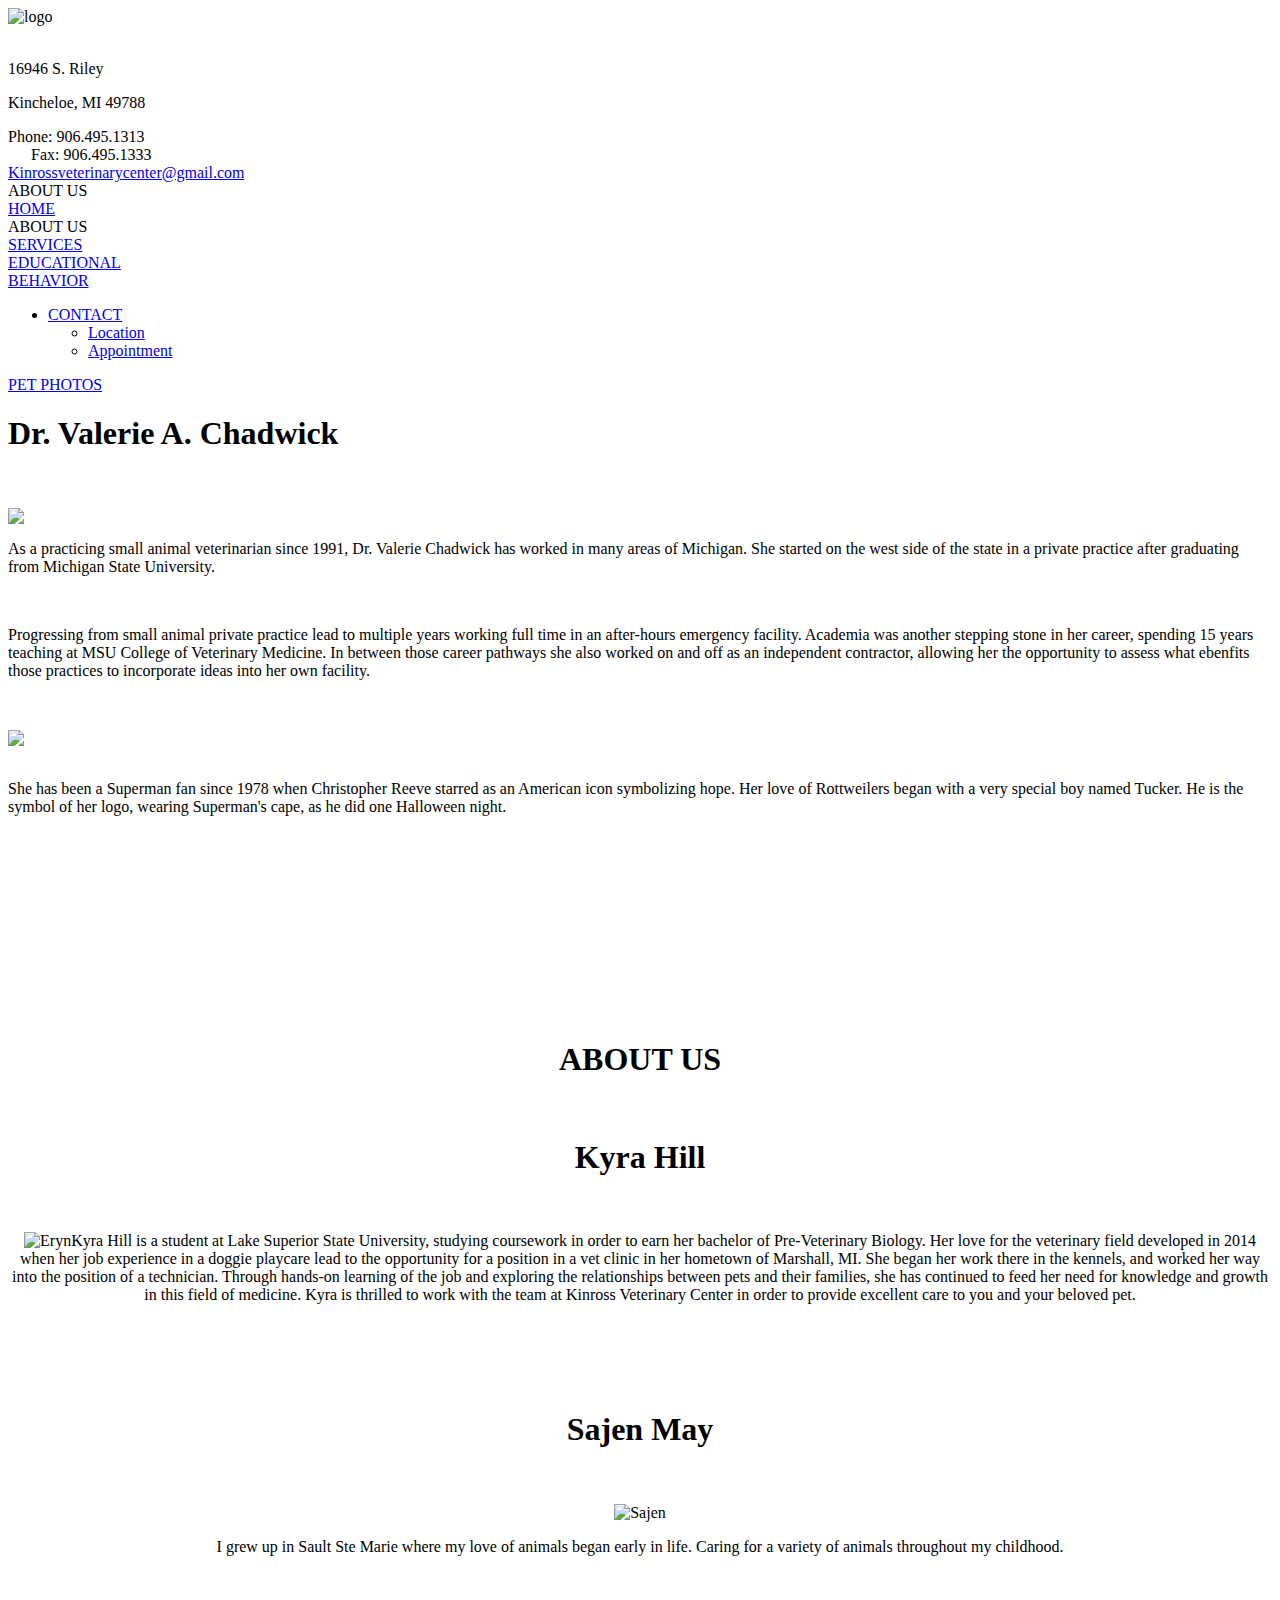
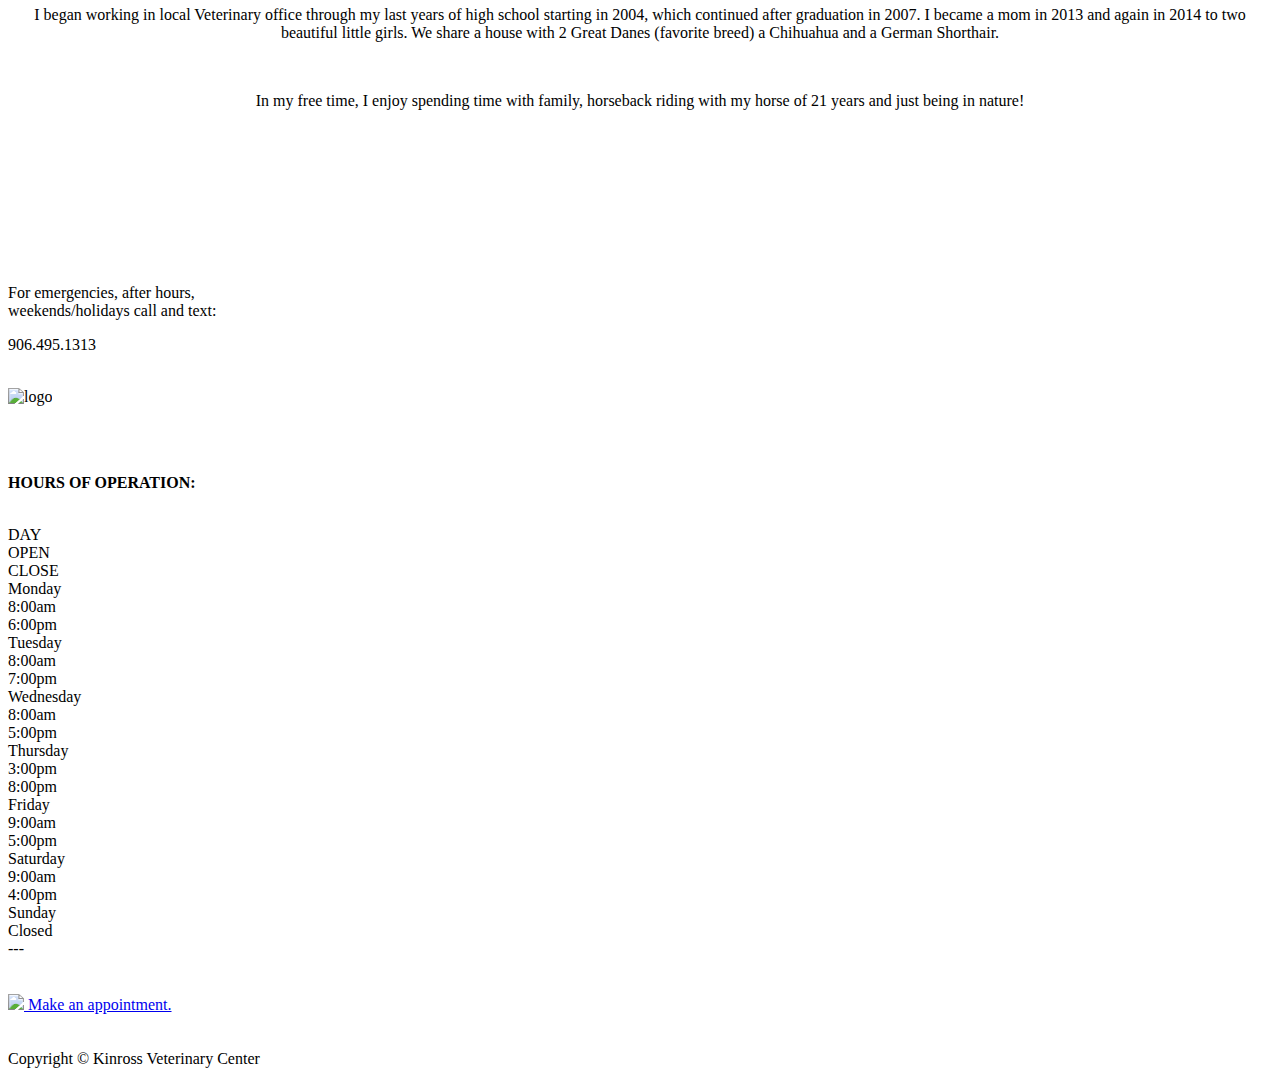
==== aboutus.html @ 534ea6b4 "Add files via upload" ====
<!DOCTYPE html PUBLIC "-//W3C//DTD XHTML 1.0 Transitional//EN" "http://www.w3.org/TR/xhtml1/DTD/xhtml1-transitional.dtd">
<html xmlns="http://www.w3.org/1999/xhtml">
<head>
<meta name="keywords" content="veterinary, clinic, pets, dog, cat, Kinross Veterinary Center, Kincheloe, Michigan, Valerie Chadwick">
<meta http-equiv="Content-Type" content="text/html; charset=utf-8" />
<title>Kinross Veterinary Center</title>

<meta name="viewport" content="width=device-width, initial-scale=1.0">



<link href="assets/css/kinrossstyle5.css" rel="stylesheet" type="text/css">
<script src="SpryAssets/SpryMenuBar.js" type="text/javascript"></script>
<link href="SpryAssets/SpryMenuBarHorizontal6.css" rel="stylesheet" type="text/css" />
</head>


<body>

<div class="headcont">
	<div class="maincol"><div class="banner"><img src="assets/gfx/logo.jpg" alt="logo" class="banner" /></div><br>
	</div>
	<div class="rightcol">
    	<div class="rightcolcontact">
      <p class="address">16946 S. Riley</p>
	  <p class="address">Kincheloe, MI 49788</p>
	  Phone:  906.495.1313<br />
<img src="assets/gfx/spacer.png" style="width:23px; height:5px" />Fax: 906.495.1333<br />
<a href="mailto:Kinrossveterinarycenter@gmail.com" class="email">Kinrossveterinarycenter@gmail.com</a><br />
		</div>
	</div>
</div>


<!--------------MENU------------------------>

<div class="menubar">
  <div class='menucont'>
     <div class="menuitemactivehidden">ABOUT US</div>
      <div class='menuitem'><a href='index.html' class="menu">HOME</a></div>
      <div class="menuitemactive">ABOUT US</div>
      <div class='menuitem'><a href='services.html' class="menu">SERVICES</a></div>
      <div class='menuitem'><a href='educational.html' class="menu"><span style="letter-spacing: 0px">EDUCATIONAL</span></a></div>
      <div class='menuitem'><a href='behavior.html' class="menu">BEHAVIOR</a></div>
        <div class="menuitemspry">
      <ul id="MenuBar1" class="MenuBarHorizontal">
        <li><a class="MenuBarItemSubmenu" href="contact.html">CONTACT</a>
          <ul>
            <li><a href="contact.html">Location</a></li>
            <li><a href="appointment.html">Appointment</a></li>
          </ul>
        </li>
      </ul>
  </div>
  <div class='menuitem'><a href='petphotos.html' class="menu">PET PHOTOS</a></div>
      <!--<div class='menuitem'><a href='donate.html' class="menu">DONATE</a></div>-->
      </div>
</div>
<div class="clear"></div>
<!-------------------BODY-------------------------->

<div class="bodycont">
	<div class="maincol">
    	<div class="maincontent">
    
    	
        <div class="bio">
			<h1>Dr. Valerie A. Chadwick</h1>
      <p>&nbsp;</p>
          <img src="assets/gfx/biopics/ValerieChadwickBio.jpg" class="bioimage" />
          
        	<p class="main">As a practicing small animal veterinarian since 1991, Dr. Valerie Chadwick has worked in many areas of Michigan.  She started on the west side of the state in a private practice after graduating from Michigan State University.</p>
        	<p class="main">&nbsp;</p>
<p class="main">Progressing from small animal private practice lead to multiple years working full time in an after-hours emergency facility.  Academia was another stepping stone in her career, spending 15 years teaching at MSU College of Veterinary Medicine.  In between those career pathways she also worked on and off as an independent contractor, allowing her the opportunity to assess what ebenfits those practices to incorporate ideas into her own facility.</p>
<p class="main">&nbsp;</p>
<img src="assets/gfx/pagephotos/img1_rotties.jpg" class="pageimage" />
<p class="main"><BR>She has been a Superman fan since 1978 when Christopher Reeve starred as an American icon symbolizing hope.  Her love of Rottweilers began with a very special boy named Tucker.  He is the symbol of her logo, wearing Superman's cape, as he did one Halloween night.  </p>
<p class="main">&nbsp;</p>
<p class="main">&nbsp;</p>
<p class="main">&nbsp;</p>
<p class="main">&nbsp;</p>
<p class="main">&nbsp;</p>
       		</div><BR>
			   <center><h1><B>ABOUT US</B></h1>
            	  <BR>
                  <!------Eryn bio----->
       	  <div class="bio">
			<h1>Kyra Hill</h1>
			<p>&nbsp;</p>

        	<p class="main"><img src="assets/gfx/biopics/KyraHillBio.jpg" alt="Eryn" class="bioimage" />Kyra Hill is a student at Lake Superior State University, studying coursework in order to earn her bachelor of Pre-Veterinary Biology. Her love for the veterinary field developed in 2014 when her job experience in a doggie playcare lead to the opportunity for a position in a vet clinic in her hometown of Marshall, MI. She began her work there in the kennels, and worked her way into the position of a technician. Through hands-on learning of the job and exploring the relationships between pets and their families, she has continued to feed her need for knowledge and growth in this field of medicine. Kyra is thrilled to work with the team at Kinross Veterinary Center in order to provide excellent care to you and your beloved pet.</p>
        	<p class="main">&nbsp;</p>
<br /><br />
   		  </div>
<!------Sajen bio----->
       	  <div class="bio">
			<h1>Sajen May</h1>
			<p>&nbsp;</p>
			<p class="main"><img src="assets/gfx/biopics/SajenMayBio.JPG" alt="Sajen" class="bioimage" /><p class="main">I grew up in Sault Ste Marie where my love of animals began early in life. Caring for a variety of animals throughout my childhood.</p>
                    	<p class="main">&nbsp;</p>
   <p class="main">I began working in local Veterinary office through my last years of high school starting in 2004, which continued after graduation in 2007. I became a mom in 2013 and again in 2014 to two beautiful little girls. We share a house with 2 Great Danes (favorite breed) a Chihuahua and a German Shorthair.</p>
           	<p class="main">&nbsp;</p>
   <p class="main">In my free time, I enjoy spending time with family, horseback riding with my horse of 21 years and just being in nature!</p>
        	<p class="main">&nbsp;</p>
<br />

   		  </div>
    	</div>
        
		<div class="mainspacer">
        	<br />
        	<br />
        	<br />               

		</div>
        
        <br />
        <br />

        <div class="eminfo">
          	<p class="em">For emergencies, after hours, <br />
              weekends/holidays call and text:</p> 
            <p class="emphone">906.495.1313</p> <br />

            <img src="assets/gfx/logo2.jpg" alt="logo" class="logo2" /></p>
        </div>
        
  </div>
    <!-------------------BODY RIGHT COLUMN-------------------------->
	<div class="rightcol">
		<div class="mainspacer">
                <br />
                <br />
		</div>
    	<div class="hours">
        <p style="font-weight:bold;">HOURS OF OPERATION:</p> 
        <br />
		  <div class="hourhead1">DAY</div>
          <div class="hourhead2">OPEN</div>
          <div class="hourhead2">CLOSE</div>
            
          <div class="hourbod1">Monday</div>
          <div class="hourbod2">8:00am</div>
          <div class="hourbod2">6:00pm</div>
          
          <div class="hourbod1">Tuesday</div>
          <div class="hourbod2">8:00am</div>
          <div class="hourbod2">7:00pm</div>
          
          <div class="hourbod1">Wednesday</div>
                    <div class="hourbod2">8:00am</div>
          <div class="hourbod2">5:00pm</div>
          
          <div class="hourbod1">Thursday</div>
          <div class="hourbod2">3:00pm</div>
          <div class="hourbod2">8:00pm</div>
          
          <div class="hourbod1">Friday</div>
          <div class="hourbod2">9:00am</div>
          <div class="hourbod2">5:00pm</div>
          
          <div class="hourbod1">Saturday</div>
          <div class="hourbod2">9:00am</div>
          <div class="hourbod2">4:00pm</div>
          
          <div class="hourbod1">Sunday</div>
          <div class="hourbod3">Closed</div>
          <div class="hourbod3">---</div>

          
    	</div>
        <br /><br />

<div class="hours">
        	<a href="appointment.html"><img src="assets/gfx/calendaricon.png" /> Make an appointment.</a>
        </div>
        
      <div class="mainspacer">    
        <br /><br />
</div>
	</div>
</div>
<!------------------FOOTER------------------------->
    <div class='foot'>
		Copyright © Kinross Veterinary Center
    </div>
<script type="text/javascript">
var MenuBar1 = new Spry.Widget.MenuBar("MenuBar1", {imgDown:"SpryAssets/SpryMenuBarDownHover.gif", imgRight:"SpryAssets/SpryMenuBarRightHover.gif"});
    </script>
</body>
</html>
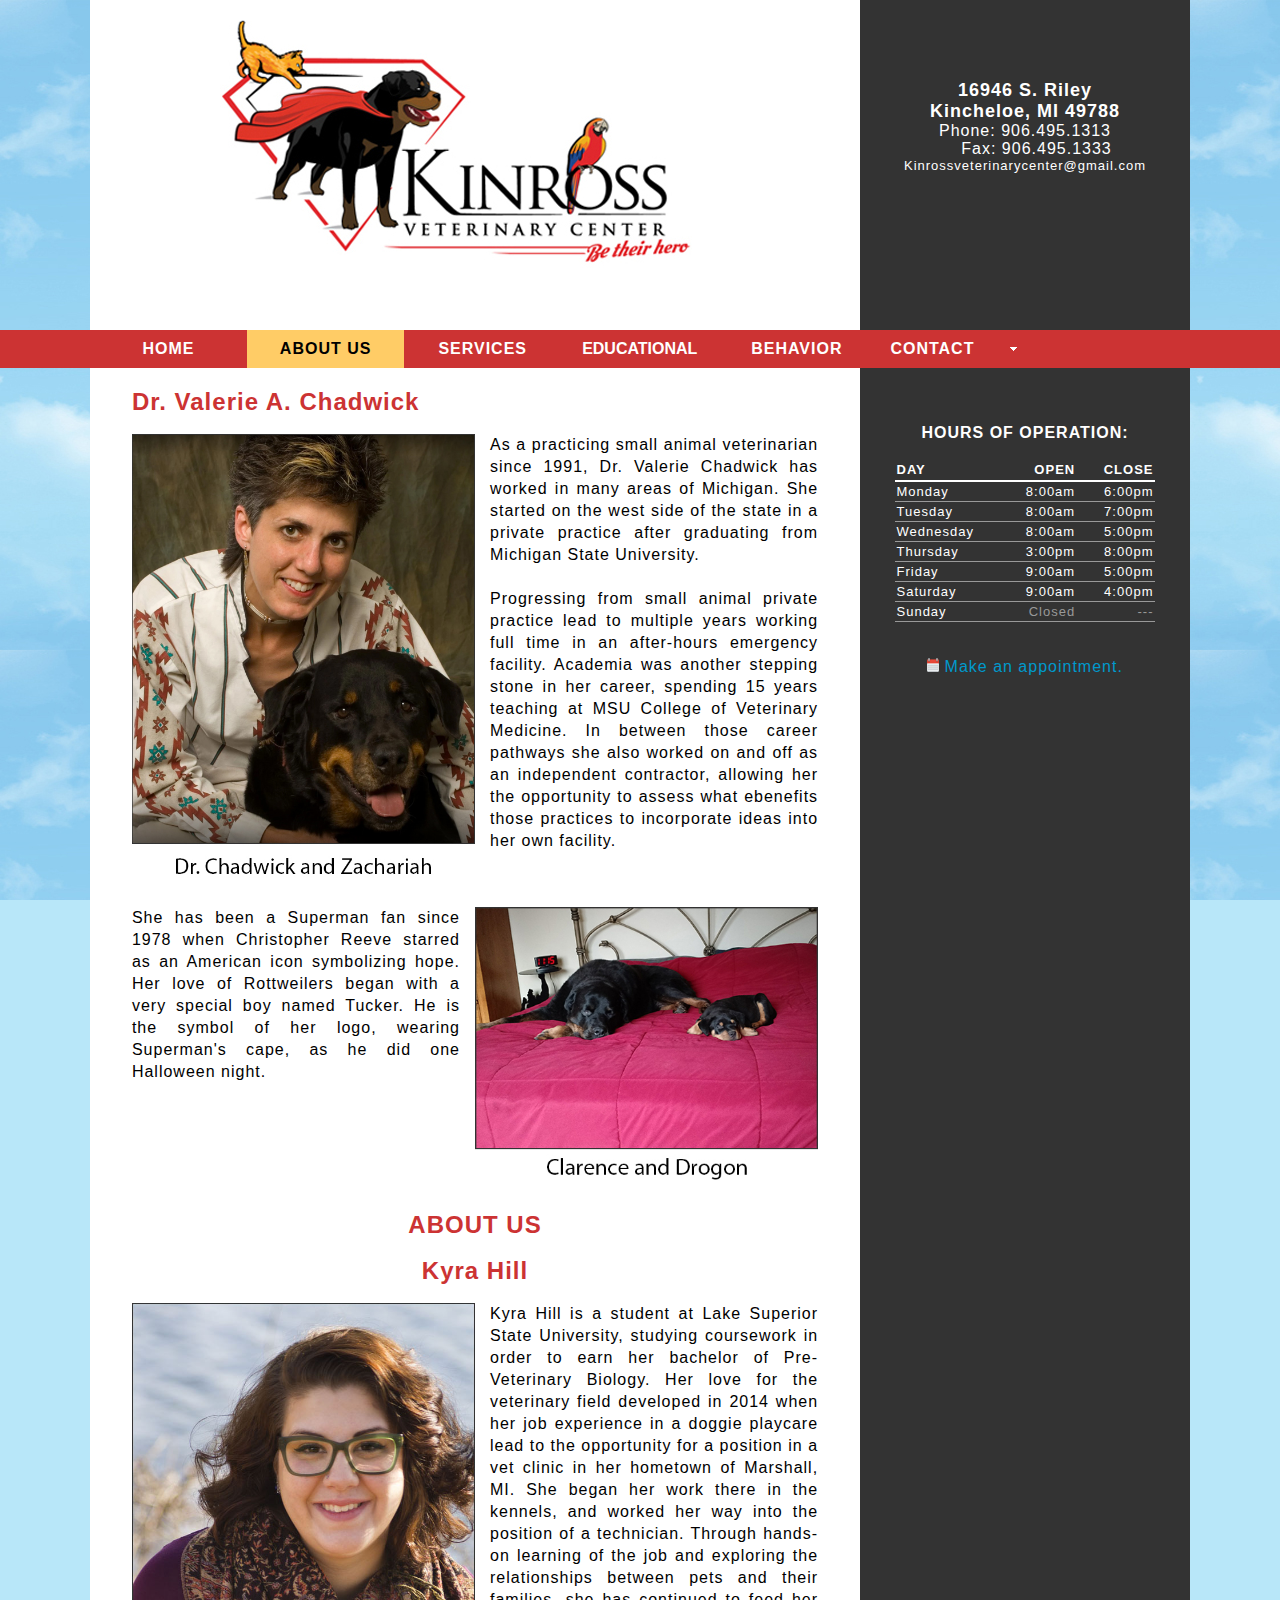
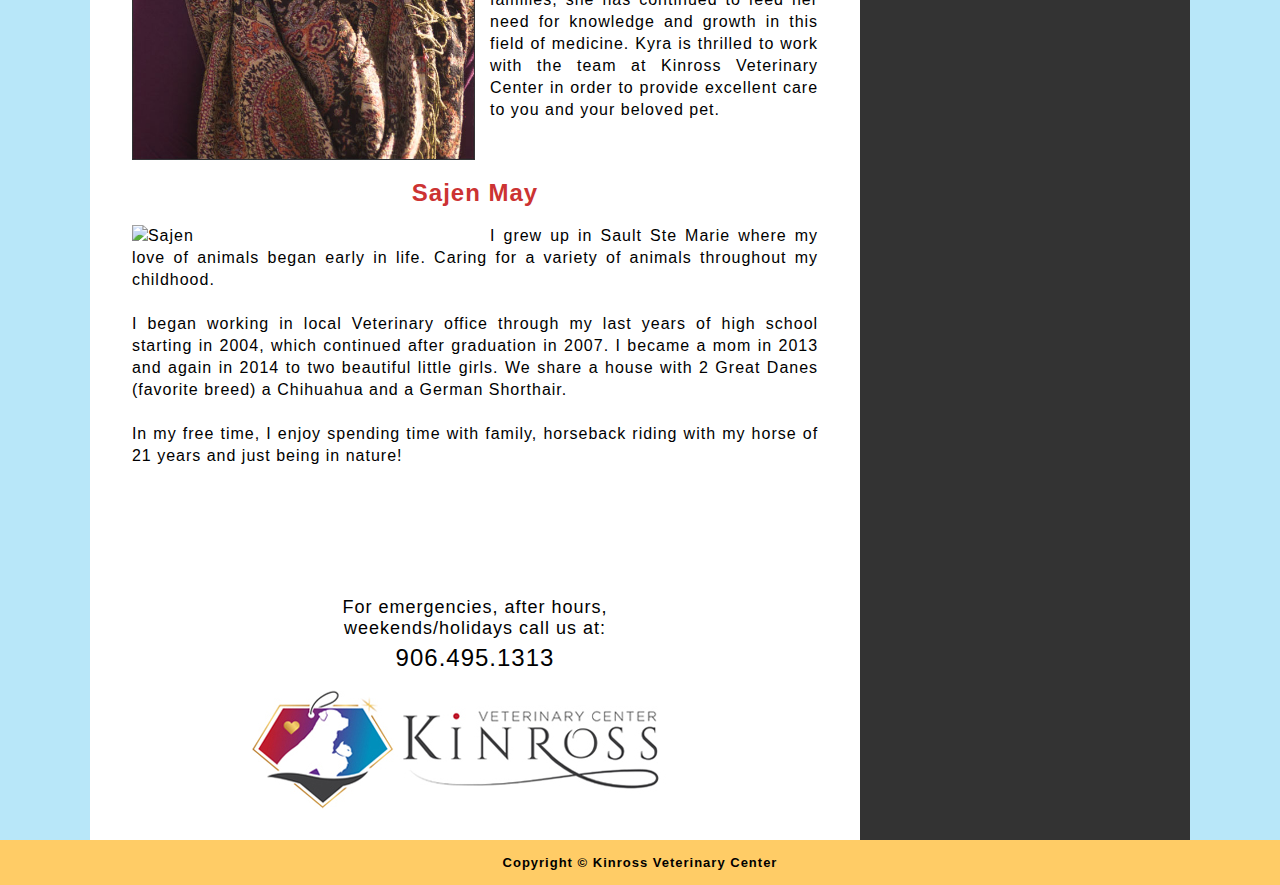
==== commit 8962a40c: "Add files via upload" ====
--- a/aboutus.html
+++ b/aboutus.html
@@ -52,7 +52,7 @@
         </li>
       </ul>
   </div>
-  <div class='menuitem'><a href='petphotos.html' class="menu">PET PHOTOS</a></div>
+
       <!--<div class='menuitem'><a href='donate.html' class="menu">DONATE</a></div>-->
       </div>
 </div>
@@ -71,7 +71,7 @@
           
         	<p class="main">As a practicing small animal veterinarian since 1991, Dr. Valerie Chadwick has worked in many areas of Michigan.  She started on the west side of the state in a private practice after graduating from Michigan State University.</p>
         	<p class="main">&nbsp;</p>
-<p class="main">Progressing from small animal private practice lead to multiple years working full time in an after-hours emergency facility.  Academia was another stepping stone in her career, spending 15 years teaching at MSU College of Veterinary Medicine.  In between those career pathways she also worked on and off as an independent contractor, allowing her the opportunity to assess what ebenfits those practices to incorporate ideas into her own facility.</p>
+<p class="main">Progressing from small animal private practice lead to multiple years working full time in an after-hours emergency facility.  Academia was another stepping stone in her career, spending 15 years teaching at MSU College of Veterinary Medicine.  In between those career pathways she also worked on and off as an independent contractor, allowing her the opportunity to assess what ebenefits those practices to incorporate ideas into her own facility.</p>
 <p class="main">&nbsp;</p>
 <img src="assets/gfx/pagephotos/img1_rotties.jpg" class="pageimage" />
 <p class="main"><BR>She has been a Superman fan since 1978 when Christopher Reeve starred as an American icon symbolizing hope.  Her love of Rottweilers began with a very special boy named Tucker.  He is the symbol of her logo, wearing Superman's cape, as he did one Halloween night.  </p>
@@ -119,7 +119,7 @@
 
         <div class="eminfo">
           	<p class="em">For emergencies, after hours, <br />
-              weekends/holidays call and text:</p> 
+              weekends/holidays call us at:</p> 
             <p class="emphone">906.495.1313</p> <br />
 
             <img src="assets/gfx/logo2.jpg" alt="logo" class="logo2" /></p>
--- a/assets/css/kinrossstyle5.css
+++ b/assets/css/kinrossstyle5.css
@@ -0,0 +1,404 @@
+@charset "UTF-8";
+
+* {
+  margin: 0;
+  padding: 0;
+}
+
+ .text {
+-moz-box-sizing:border-box;
+-webkit-box-sizing:border-box;
+box-sizing:border-box;
+}
+
+.mapcenter {
+	min-width: 340px;
+	width: 90%;
+	margin-left: auto;
+	margin-right: auto;
+	}
+
+body {
+	letter-spacing: 1px;
+	background-position: static;
+	background-attachment: fixed;
+	background-image: url('../gfx/bg2.jpg');
+	background-color:#b8e7f9;
+	background-repeat: repeat;
+	margin: 0px;
+	padding: 0px;
+	font-family: Arial, Helvetica, sans-serif;
+	color: #000000;
+	font-weight: normal;
+}
+
+img {
+	border: 0px;
+	}
+
+div.clear {
+	clear: both;	
+}
+
+
+* {
+  box-sizing: border-box;
+}
+/*HEADER----------------------------------------*/
+.headcont {
+	position: relative;
+	height: 330px;
+	width:80%;
+	max-width: 1100px;
+	min-width: 1100px;
+	margin-left: auto;
+	margin-right: auto;
+	background-color: #333333;
+}
+
+.maincol {
+	background-color:#ffffff;
+	padding:20px;
+	float:left;
+	width:70%;
+	min-height:100%;
+}
+.rightcol {
+	min-height:100%;
+	background-color:#333333;
+	padding:20px;
+	float:left;
+	width:30%;
+	color: #ffffff;
+}
+.rightcolcontact {
+	margin-top: 40px;
+	padding:20px;
+	float:left;
+	width:100%;
+	color: #ffffff;
+	text-align: center;
+	}
+div.banner{
+	display:block;
+	position:relative;
+	width: 70%;
+	height: auto;
+	margin-left: auto;
+	margin-right: auto;
+
+}
+img.banner {
+	display: block;
+	max-width: 100%; 
+	height: auto; 
+}
+.centerff {
+	margin-top: 40px;
+	width: 175px;
+	margin-right: auto;
+	margin-left: auto;
+	}
+
+p.address {
+	font-size: large;
+	font-weight: bold;
+	letter-spacing: 1px;
+}
+
+/*LINKS-----------------------------------*/
+
+a:link {
+    color: #0099cc;
+	text-decoration: none;
+}
+
+
+a:visited {
+    color: #0099cc;
+	text-decoration: none;
+}
+
+
+a:hover {
+    color: #33ccff;
+	text-decoration: none;
+}
+
+
+a:active {
+    color: #0099cc;
+	text-decoration: none;
+}
+
+a.email:link {
+    color: #ffffff;
+	text-decoration: none;
+	font-size: small;
+}
+
+
+a.email:visited {
+    color: #ffffff;
+	text-decoration: none;
+}
+
+
+a.email:hover {
+    color: #33ccff;
+	text-decoration: none;
+}
+
+
+a.email:active {
+    color: #ffffff;
+	text-decoration: none;
+}
+
+
+
+/*BODY----------------------------------------*/
+.bodycont {
+	height: 25%;
+	width:80%;
+	max-width: 1100px;
+	min-width: 1100px;
+	margin-left: auto;
+	margin-right: auto;
+	background-color: #333333;
+	overflow: auto;
+}
+
+.maincontent {
+	width: 94%;
+	margin-left: auto;
+	margin-right: auto;
+	
+}
+.eminfo {
+	margin-left: auto;
+	margin-right: auto;
+	text-align:center;
+}
+.logo2 {
+
+	max-width: 450px;
+	display: inline;
+}
+.pageimage {
+	display: block;
+	float: right;
+	width: 50%;
+	margin-left: 15px;
+	}
+.pageimage2 {
+	display: block;
+	float: left;
+	width: 50%;
+	margin-right: 15px;
+	}
+bio {
+	overflow: auto;
+	}
+.bioimage {
+	display: block;
+	float: left;
+	width: 50%;
+	margin-right: 15px;
+	}
+.donate {
+	display: inline;	
+}
+.galleryimage {
+	width: 20%;
+	height: auto;	
+}
+.hours {
+	overflow: auto;
+	width: 90%;
+	margin-left: auto;
+	margin-right: auto;
+	text-align: center;
+	}
+.hourhead1 {
+	padding: 2px;
+	border-style: solid;
+	border-bottom-width: 2px;
+	border-right-width: 0px;
+	border-left-width: 0px;
+	border-top-width: 0px;
+	border-color: #ffffff;
+	float: left;
+	width: 40%;
+	text-align: left;
+	font-weight: bold;
+	font-size: small;
+	height: 22px;
+	}
+.hourhead2 {
+	padding: 2px;
+	border-style: solid;
+	border-bottom-width: 2px;
+	border-right-width: 0px;
+	border-left-width: 0px;
+	border-top-width: 0px;
+	border-color: #ffffff;
+	float: left;
+	width: 30%;
+	text-align: right;
+	font-weight: bold;
+	font-size: small;
+	height: 22px;
+	}
+.hourbod1 {
+	padding: 2px;
+	border-style: solid;
+	border-bottom-width: 1px;
+	border-right-width: 0px;
+	border-left-width: 0px;
+	border-top-width: 0px;
+	border-color: #999;
+	float: left;
+	width: 40%;
+	text-align: left;
+	font-size: small;
+	height: 20px;
+	}
+.hourbod2 {
+	padding: 2px;
+	border-style: solid;
+	border-bottom-width: 1px;
+	border-right-width: 0px;
+	border-left-width: 0px;
+	border-top-width: 0px;
+	border-color: #999;
+	float: left;
+	width: 30%;
+	text-align: right;
+	font-size: small;
+	height: 20px;
+	}
+.hourbod3 {
+	padding: 2px;
+	border-style: solid;
+	border-bottom-width: 1px;
+	border-right-width: 0px;
+	border-left-width: 0px;
+	border-top-width: 0px;
+	border-color: #999;
+	float: left;
+	width: 30%;
+	text-align: right;
+	color: #999;
+	font-size: small;
+	height: 20px;
+	}
+nl {
+	width: 50px;
+	overflow: auto;
+
+}
+/*BODY text----------------------------------------*/
+
+h1 {
+	color: #cc3333;
+	font-size: x-large;
+}
+
+h2 {
+	color: #000000;
+	font-size: large;
+	font-weight: bold;
+}
+
+h3 {
+	color: #ffffff;
+	font-size: medium;
+}
+
+p.main{
+	font-size: medium;
+	text-align: justify;
+	line-height: 22px;
+	letter-spacing: 1px;
+}
+
+p.sb{
+	color: #ffffff;
+	font-size: medium;
+	text-align: justify;
+	line-height: 18px;
+	letter-spacing: 0px;
+}
+
+p.em {
+	font-size: large;
+	line-heigh: 22px;
+	letter-spacing: 1px;
+	margin-bottom: 5px;
+}
+
+p.emphone {
+	font-size: x-large;
+	}
+
+/*foot----------------------------------------*/
+
+.foot {
+	text-align:center;
+	padding:15px;
+	width: 100%;
+	float:left;	
+	background-color:#ffcc66;
+	min-width: 1100px;
+	font-size: small;
+	font-weight: bold;
+	}
+
+
+
+/*-------------------------RESIZE MEDIA QUERY*/
+
+/*Use a media query to add a break point at 800px:*/
+@media (max-width:800px) {
+	.headcont, .maincol, .rightcol, .bodycont, .foot, .menubar {
+		width:100%;
+		min-width: 350px;
+	  }
+	  .newsletter, .maincontent {
+		width: 95%;  
+	  }
+	  .maincol, .rightcol {
+		padding-left: 0px;  
+		padding-right: 0px;
+	  }
+	.headcont{
+		height: auto;
+	}
+	
+	.rightcolcontact {
+		margin:0px;	
+		padding: 0px;
+	}
+	.centerff {
+		margin-top: 15px;
+	}
+	.mainspacer {
+		height: 0px;
+		width: 0px;
+		overflow: hidden;	
+	}
+	.logo2 {
+		width: 70%;	
+	}
+}
+
+@media (max-width:550px) {
+	.pageimage, .pageimage2, .bioimage {
+		width:100%;
+		margin-bottom: 10px;
+		margin-left: auto;
+		margin-right: auto;
+	  }
+
+}
--- a/SpryAssets/SpryMenuBarHorizontal6.css
+++ b/SpryAssets/SpryMenuBarHorizontal6.css
@@ -0,0 +1,358 @@
+@charset "UTF-8";
+
+/* SpryMenuBarHorizontal.css - version 0.6 - Spry Pre-Release 1.6.1 */
+
+/* Copyright (c) 2006. Adobe Systems Incorporated. All rights reserved. */
+
+/*******************************************************************************
+
+ LAYOUT INFORMATION: describes box model, positioning, z-order
+
+ *******************************************************************************/
+
+/*MENU----------------------------------------*/
+.menubar {
+	font-weight: bold;
+	float: left;
+	width:100%;
+	background-color:#cc3333;
+	
+}
+.menucont {
+	background-color:#cc3333;
+	width:80%;
+	max-width: 1100px;
+	min-width: 1100px;
+	margin-left: auto;
+	margin-right: auto;
+}
+.menuitem {
+	margin: 0px;
+	padding:10px;
+	width: 14.28%;
+	float:left;
+	text-align:center;
+	}
+.menuitemactive {
+	text-align:center;
+	padding:10px;
+	width: 14.28%;
+	float:left;	
+	background-color:#ffcc66;
+}
+.menuitemspry {
+	margin: 0px;
+	padding:0px;
+	width: 14.28%;
+	float:left;
+	text-align:center;
+}
+.menuitemactivehidden {
+	position: absolute;
+	left: -100px;
+    top: -150px;
+	width: 0px;
+	overflow: hidden;
+}
+a.menu:link {
+    color: #ffffff;
+	text-decoration: none;
+}
+
+a.menu:visited {
+    color: #ffffff;
+	text-decoration: none;
+}
+
+
+a.menu:hover {
+    color: #ffcc66;
+	text-decoration: none;
+}
+
+
+a.menu:active {
+    color: #ffffff;
+	text-decoration: none;
+}
+
+/* The outermost container of the Menu Bar, an auto width box with no margin or padding */
+ul.MenuBarHorizontal
+{
+	margin: 0;
+	padding: 0;
+	list-style-type: none;
+	font-size: medium;
+	cursor: default;
+	width: auto;
+}
+ul.MenuBarHorizontal2
+{
+	margin: 0;
+	padding: 0;
+	list-style-type: none;
+	font-size: medium;
+	cursor: default;
+	width: auto;
+}
+/* Set the active Menu Bar with this class, currently setting z-index to accomodate IE rendering bug: http://therealcrisp.xs4all.nl/meuk/IE-zindexbug.html */
+ul.MenuBarActive
+{
+	z-index: 1000;
+}
+/* Menu item containers, position children relative to this container and are a fixed width */
+ul.MenuBarHorizontal li, ul.MenuBarHorizontal2 li
+{
+	margin: 10;
+	padding: 10;
+	list-style-type: none;
+	font-size: 100%;
+	position: relative;
+	text-align: left;
+	cursor: pointer;
+	width: 100%;
+	float: left;
+
+}
+/* Submenus should appear below their parent (top: 0) with a higher z-index, but they are initially off the left side of the screen (-1000em) */
+ul.MenuBarHorizontal ul, ul.MenuBarHorizontal2 ul
+{
+	margin: 0;
+	padding: 0;
+	list-style-type: none;
+	font-size: 100%;
+	z-index: 1020;
+	cursor: default;
+	width: 100%;
+	position: absolute;
+	left: -1000em;
+}
+/* Submenu that is showing with class designation MenuBarSubmenuVisible, we set left to auto so it comes onto the screen below its parent menu item */
+ul.MenuBarHorizontal ul.MenuBarSubmenuVisible, ul.MenuBarHorizontal2 ul.MenuBarSubmenuVisible
+{
+	left: auto;
+}
+/* Menu item containers are same fixed width as parent */
+ul.MenuBarHorizontal ul li, ul.MenuBarHorizontal2 ul li
+{
+	width: 100%;
+}
+/* Submenus should appear slightly overlapping to the right (95%) and up (-5%) */
+ul.MenuBarHorizontal ul ul, ul.MenuBarHorizontal2 ul ul
+{
+	position: absolute;
+	margin: -5% 0 0 95%;
+}
+/* Submenu that is showing with class designation MenuBarSubmenuVisible, we set left to 0 so it comes onto the screen */
+ul.MenuBarHorizontal ul.MenuBarSubmenuVisible ul.MenuBarSubmenuVisible, ul.MenuBarHorizontal2 ul.MenuBarSubmenuVisible ul.MenuBarSubmenuVisible
+{
+	left: auto;
+	top: 0;
+}
+
+
+/*******************************************************************************
+
+ DESIGN INFORMATION: describes color scheme, borders, fonts
+
+ *******************************************************************************/
+
+/* Submenu containers have borders on all sides */
+ul.MenuBarHorizontal ul, ul.MenuBarHorizontal2 ul
+{
+	border: 1px solid #C33;
+}
+/* Menu items are a light gray block with padding and no text decoration */
+ul.MenuBarHorizontal a, ul.MenuBarHorizontal2 a
+{
+	display: block;
+	cursor: pointer;
+	background-color: #C33;
+	padding: 10px 15px;
+	color: #ffffff;
+	text-decoration: none;
+}
+ul.MenuBarHorizontal a.contact1, ul.MenuBarHorizontal2 a.contact1
+{
+	display: block;
+	cursor: pointer;
+	background-color: #ffcc66;
+	padding: 10px 15px;
+	color: #333333;
+	text-decoration: none;
+}
+/* Menu items that have mouse over or focus have a blue background and white text */
+ul.MenuBarHorizontal a:hover, ul.MenuBarHorizontal a:focus, ul.MenuBarHorizontal2 a:hover, ul.MenuBarHorizontal2 a:focus
+{
+	background-color: #C33;
+	color: #ffcc66;
+}
+/* Menu items that are open with submenus are set to MenuBarItemHover with a blue background and white text */
+ul.MenuBarHorizontal a.MenuBarItemHover, ul.MenuBarHorizontal a.MenuBarItemSubmenuHover, ul.MenuBarHorizontal a.MenuBarSubmenuVisible, ul.MenuBarHorizontal2 a.MenuBarItemHover, ul.MenuBarHorizontal2 a.MenuBarItemSubmenuHover, ul.MenuBarHorizontal2 a.MenuBarSubmenuVisible
+{
+	background-color: #C33;
+	color: #ffcc66;
+}
+
+/*******************************************************************************
+
+ SUBMENU INDICATION: styles if there is a submenu under a given menu item
+
+ *******************************************************************************/
+
+/* Menu items that have a submenu have the class designation MenuBarItemSubmenu and are set to use a background image positioned on the far left (95%) and centered vertically (50%) */
+ul.MenuBarHorizontal a.MenuBarItemSubmenu
+{
+	background-image: url(SpryMenuBarDown.gif);
+	background-repeat: no-repeat;
+	background-position: 90% 50%;
+}
+ul.MenuBarHorizontal2 a.MenuBarItemSubmenu
+{
+	background-image: url(SpryMenuBarDown2.gif);
+	background-repeat: no-repeat;
+	background-position: 90% 50%;
+}
+
+ul.MenuBarHorizontal ul a.MenuBarItemSubmenu, ul.MenuBarHorizontal2 ul a.MenuBarItemSubmenu
+{
+	background-image: url(SpryMenuBarRight.gif);
+	background-repeat: no-repeat;
+	background-position: 90% 50%;
+}
+
+
+ul.MenuBarHorizontal a.MenuBarItemSubmenuHover, ul.MenuBarHorizontal2 a.MenuBarItemSubmenuHover
+{
+	background-image: url(SpryMenuBarDownHover.gif);
+	background-repeat: no-repeat;
+	background-position: 90% 50%;
+}
+
+ul.MenuBarHorizontal ul a.MenuBarItemSubmenuHover, ul.MenuBarHorizontal2 ul a.MenuBarItemSubmenuHover5
+{
+	background-image: url(SpryMenuBarRightHover.gif);
+	background-repeat: no-repeat;
+	background-position: 80% 50%;
+}
+
+/*******************************************************************************
+
+ BROWSER HACKS: the hacks below should not be changed unless you are an expert
+
+ *******************************************************************************/
+
+/* HACK FOR IE: to make sure the sub menus show above form controls, we underlay each submenu with an iframe */
+ul.MenuBarHorizontal iframe, ul.MenuBarHorizontal2 iframe
+{
+	position: absolute;
+	z-index: 1010;
+	filter:alpha(opacity:0.1);
+}
+/* HACK FOR IE: to stabilize appearance of menu items; the slash in float is to keep IE 5.0 from parsing */
+@media screen, projection
+{
+	ul.MenuBarHorizontal li.MenuBarItemIE, ul.MenuBarHorizontal2 li.MenuBarItemIE
+	{
+		display: inline;
+		float: left;
+		background: #FFF;
+	}
+}
+
+
+
+@media (max-width:800px) {
+	.menucont {
+		width:100%;
+		min-width: 350px;
+	  }
+	.menuitem {
+		width: 33.3%;
+		outline: inset;
+		outline-width: 1px;
+		outline-color: #333333;
+		padding-left: 0px;
+		padding-right: 0px;
+	}
+	.menuitemactive {
+		position: absolute;
+		left: -100px;
+    	top: -150px;
+		width: 0px;
+		overflow: hidden;
+	}
+	.menuitemactivehidden {
+		position: relative;
+		width: 100%;
+		left: 0;
+		top: 0;
+		text-align:center;
+		padding:5px;
+		float:left;	
+		background-color:#ffcc66;
+		outline: inset;
+		outline-width: 1px;
+		outline-color: #333333;
+	}
+.menuitemspry {
+	width: 33.3%;
+	outline: inset;
+	outline-width: 1px;
+	outline-color: #333333;
+	padding-left: 0px;
+	padding-right: 0px;
+}
+ul.MenuBarHorizontal ul, ul.MenuBarHorizontal2 ul
+{
+	border: 1px solid #333333;
+}
+ul.MenuBarHorizontal a, ul.MenuBarHorizontal2 a
+{
+	padding: 10px 30%;
+}
+ul.MenuBarHorizontal a.contact1, ul.MenuBarHorizontal2 a.contact1
+{
+	padding: 10px 30%;
+}
+}
+@media (max-width:600px) {
+ul.MenuBarHorizontal a, ul.MenuBarHorizontal2 a
+{
+	padding: 10px 20%;
+}
+ul.MenuBarHorizontal a.contact1, ul.MenuBarHorizontal2 a.contact1
+{
+	padding: 10px 20%;
+}
+ul.MenuBarHorizontal a.MenuBarItemSubmenu
+{
+	background-position: 90% 50%;
+}
+ul.MenuBarHorizontal2 a.MenuBarItemSubmenu
+{
+	background-position: 90% 50%;
+}
+ul.MenuBarHorizontal a.MenuBarItemSubmenuHover, ul.MenuBarHorizontal2 a.MenuBarItemSubmenuHover
+{
+	background-position: 90% 50%;
+}
+}
+
+@media (max-width:400px) {
+ul.MenuBarHorizontal, ul.MenuBarHorizontal2, .menubar
+{
+
+	font-size: small;
+
+}
+ul.MenuBarHorizontal a, ul.MenuBarHorizontal2 a
+{
+	padding: 10px 10%;
+
+}
+ul.MenuBarHorizontal a.contact1, ul.MenuBarHorizontal2 a.contact1
+{
+	padding: 10px 10%;
+}
+}
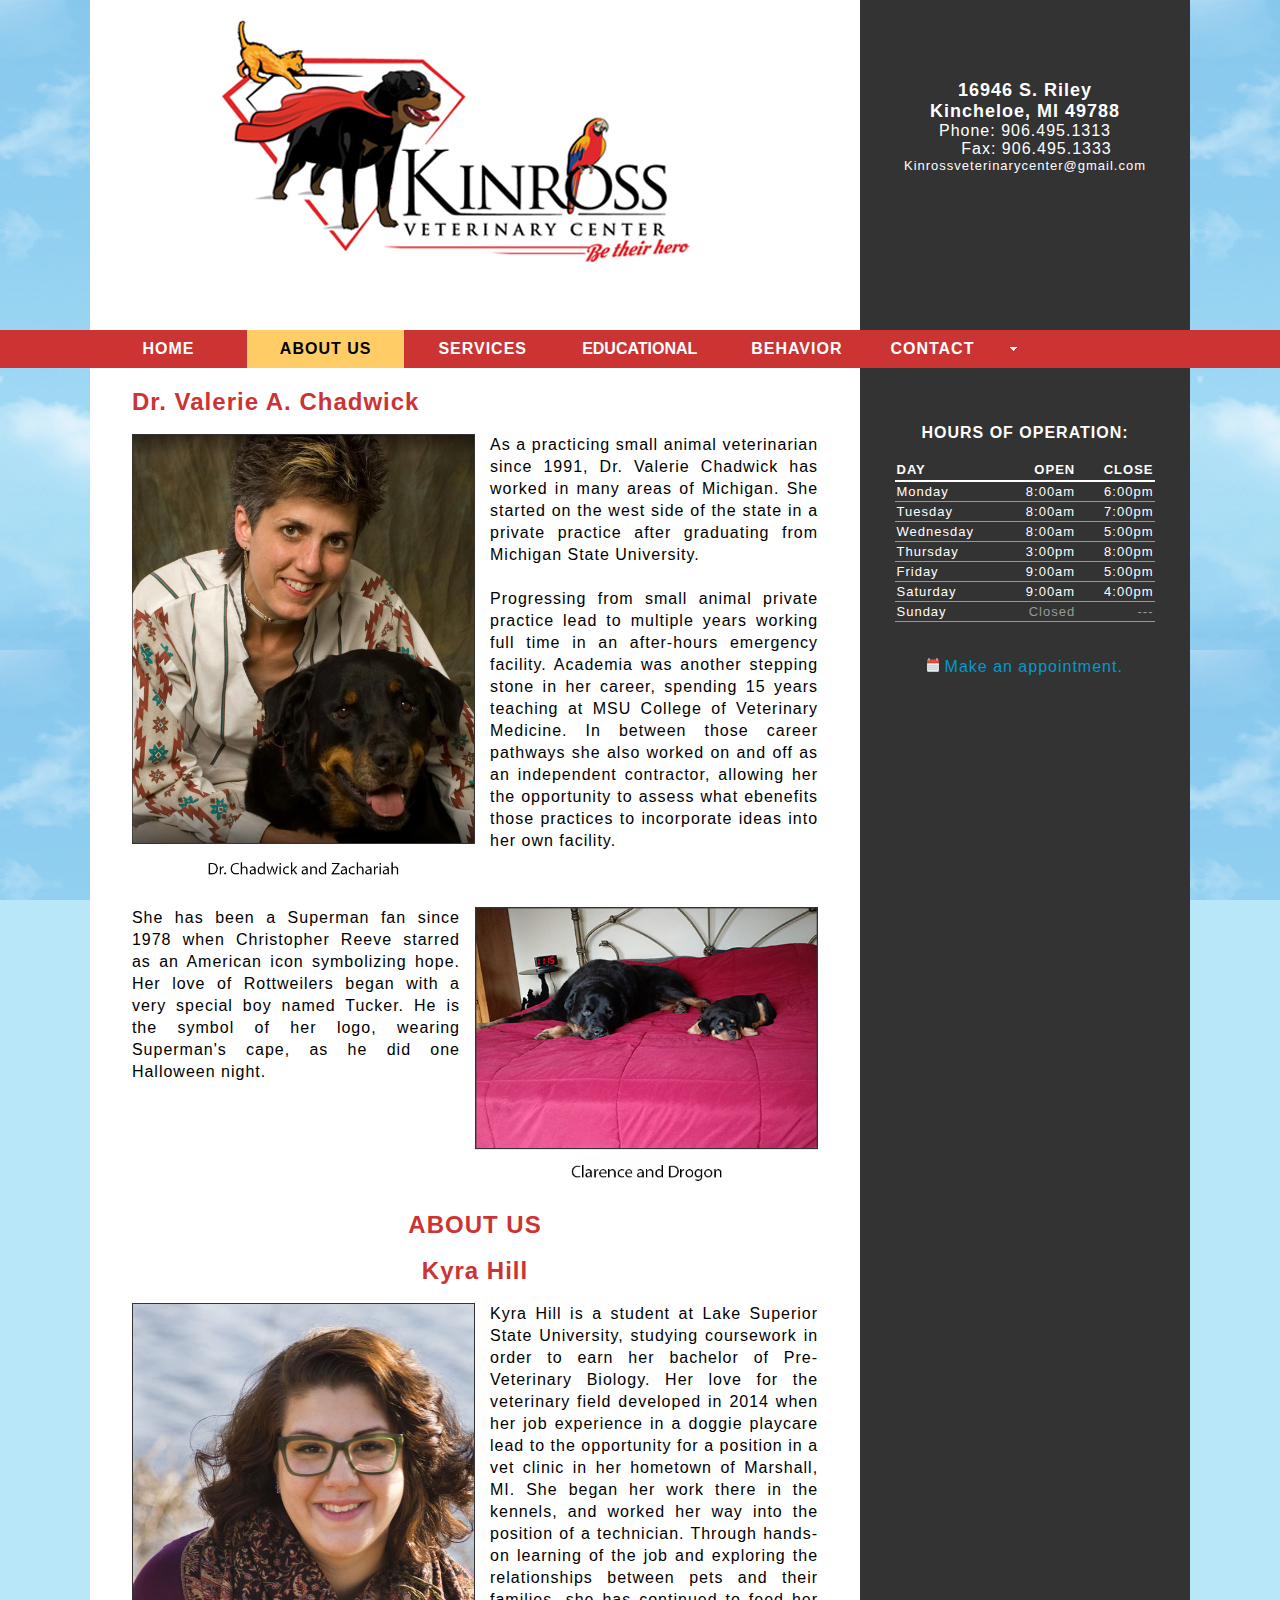
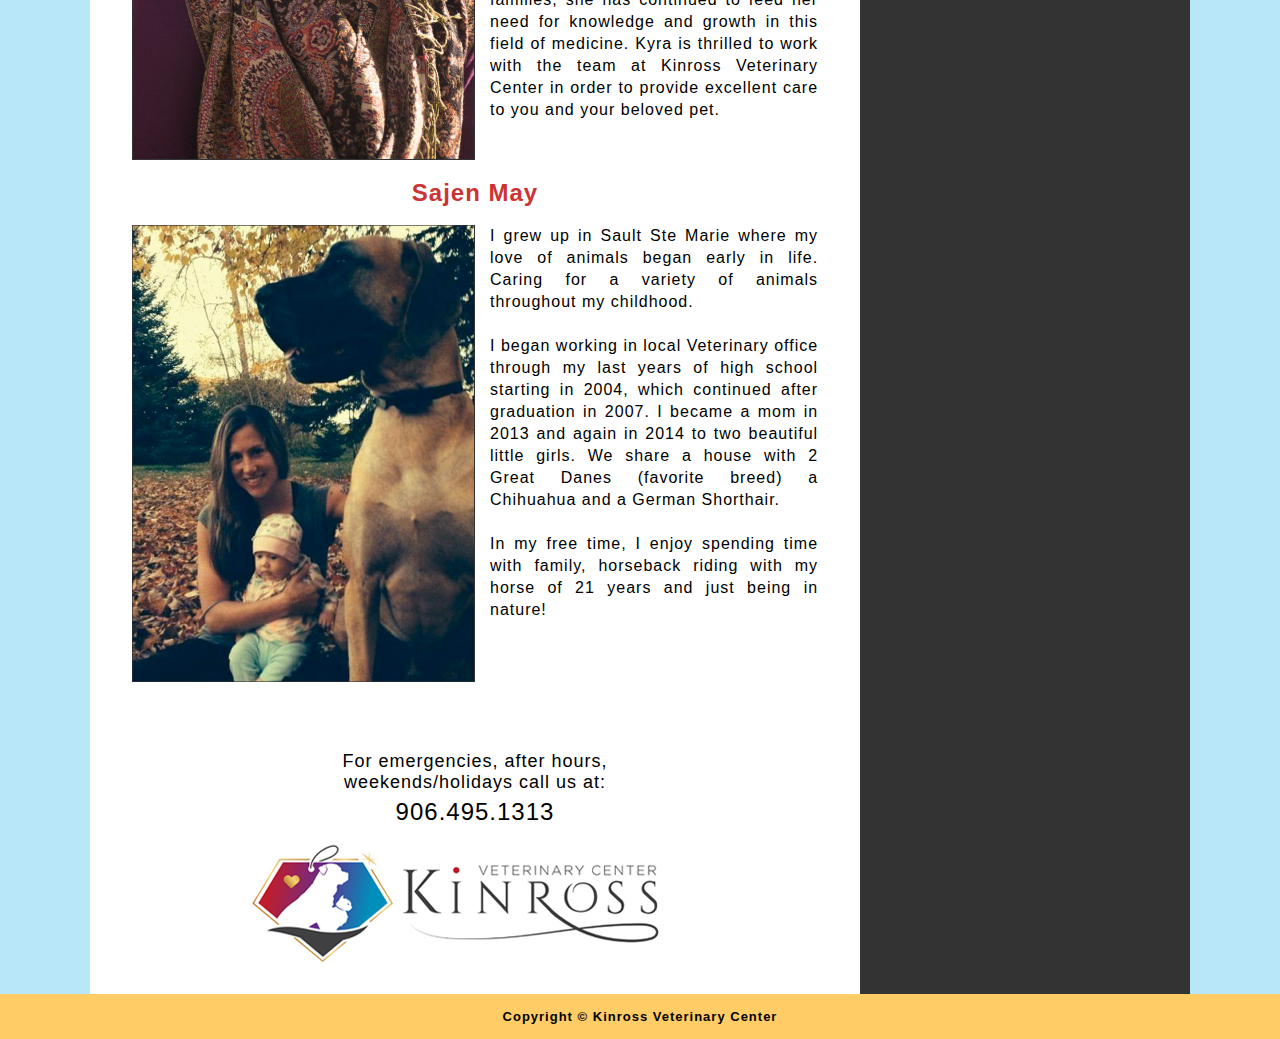
==== commit 26a626a1: "Update aboutus.html" ====
--- a/aboutus.html
+++ b/aboutus.html
@@ -96,7 +96,7 @@
        	  <div class="bio">
 			<h1>Sajen May</h1>
 			<p>&nbsp;</p>
-			<p class="main"><img src="assets/gfx/biopics/SajenMayBio.JPG" alt="Sajen" class="bioimage" /><p class="main">I grew up in Sault Ste Marie where my love of animals began early in life. Caring for a variety of animals throughout my childhood.</p>
+			<p class="main"><img src="assets/gfx/biopics/SajenMayBio.jpg" alt="Sajen" class="bioimage" /><p class="main">I grew up in Sault Ste Marie where my love of animals began early in life. Caring for a variety of animals throughout my childhood.</p>
                     	<p class="main">&nbsp;</p>
    <p class="main">I began working in local Veterinary office through my last years of high school starting in 2004, which continued after graduation in 2007. I became a mom in 2013 and again in 2014 to two beautiful little girls. We share a house with 2 Great Danes (favorite breed) a Chihuahua and a German Shorthair.</p>
            	<p class="main">&nbsp;</p>
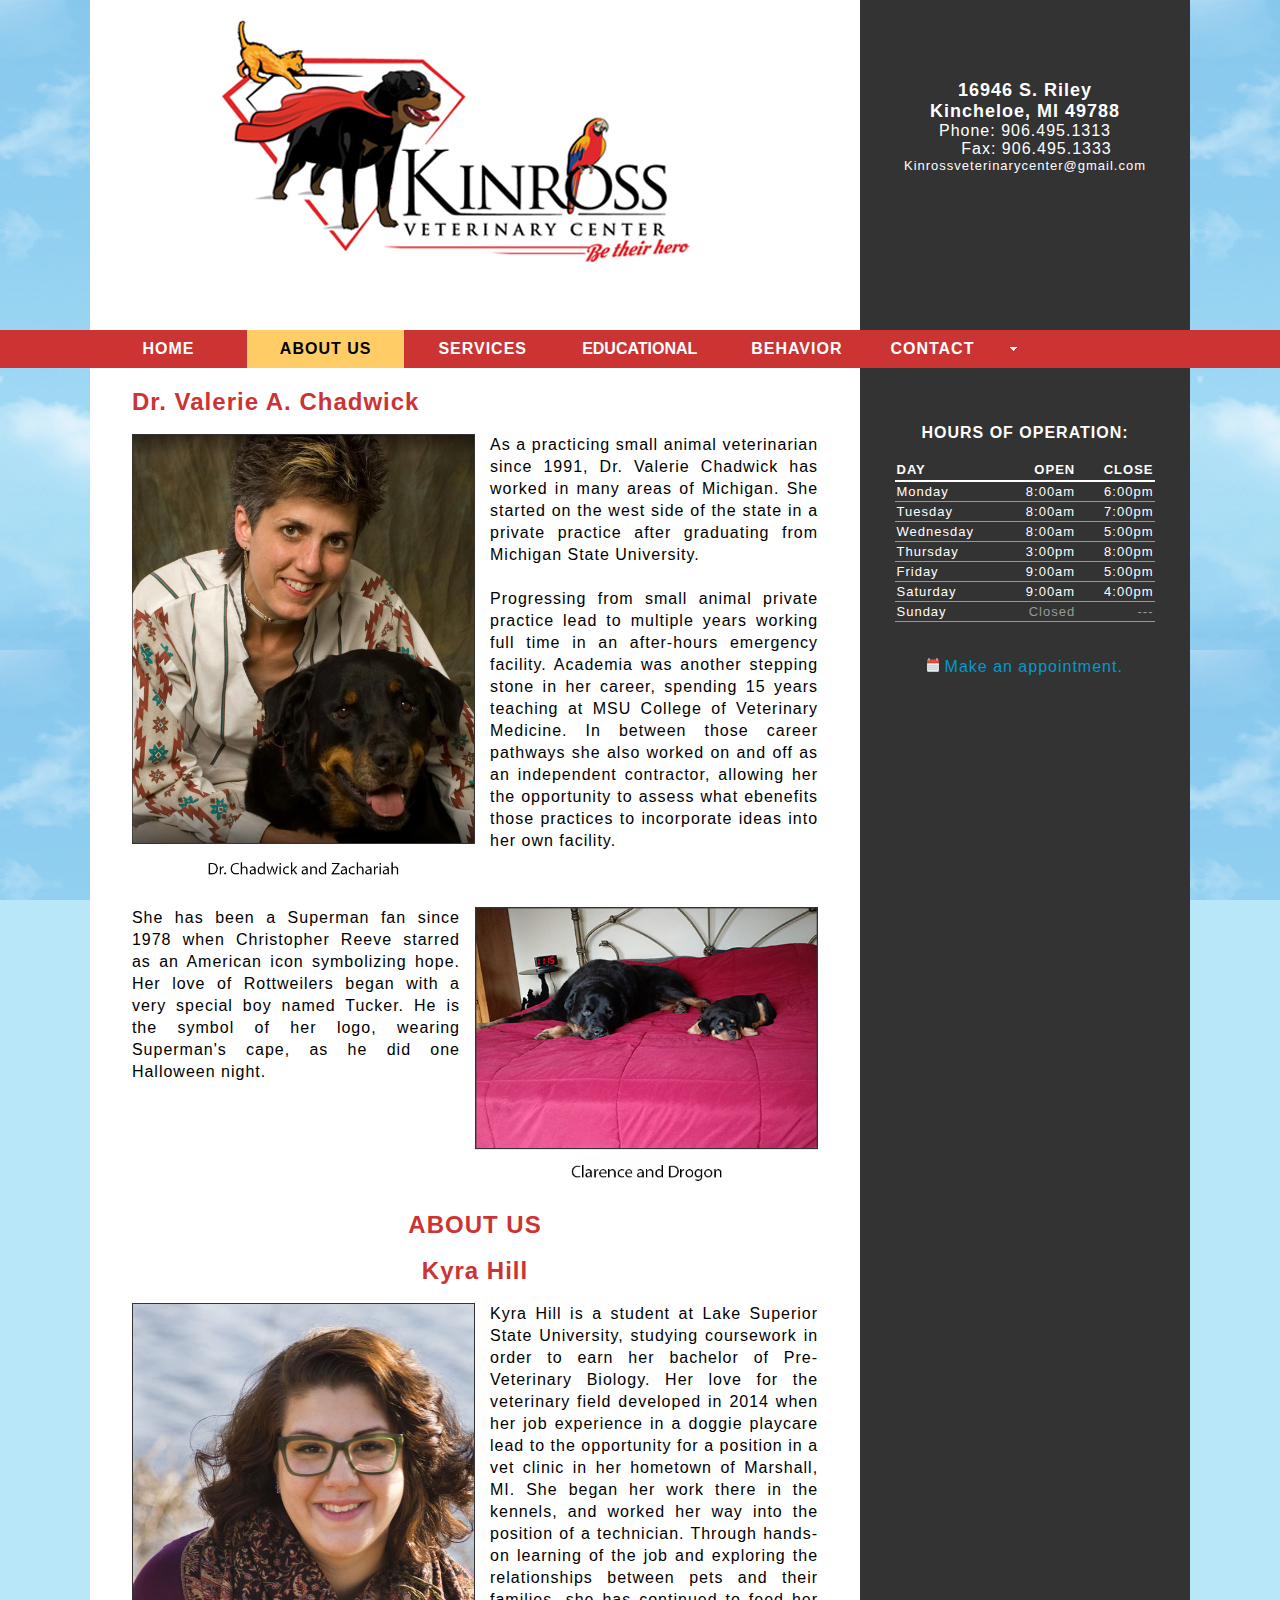
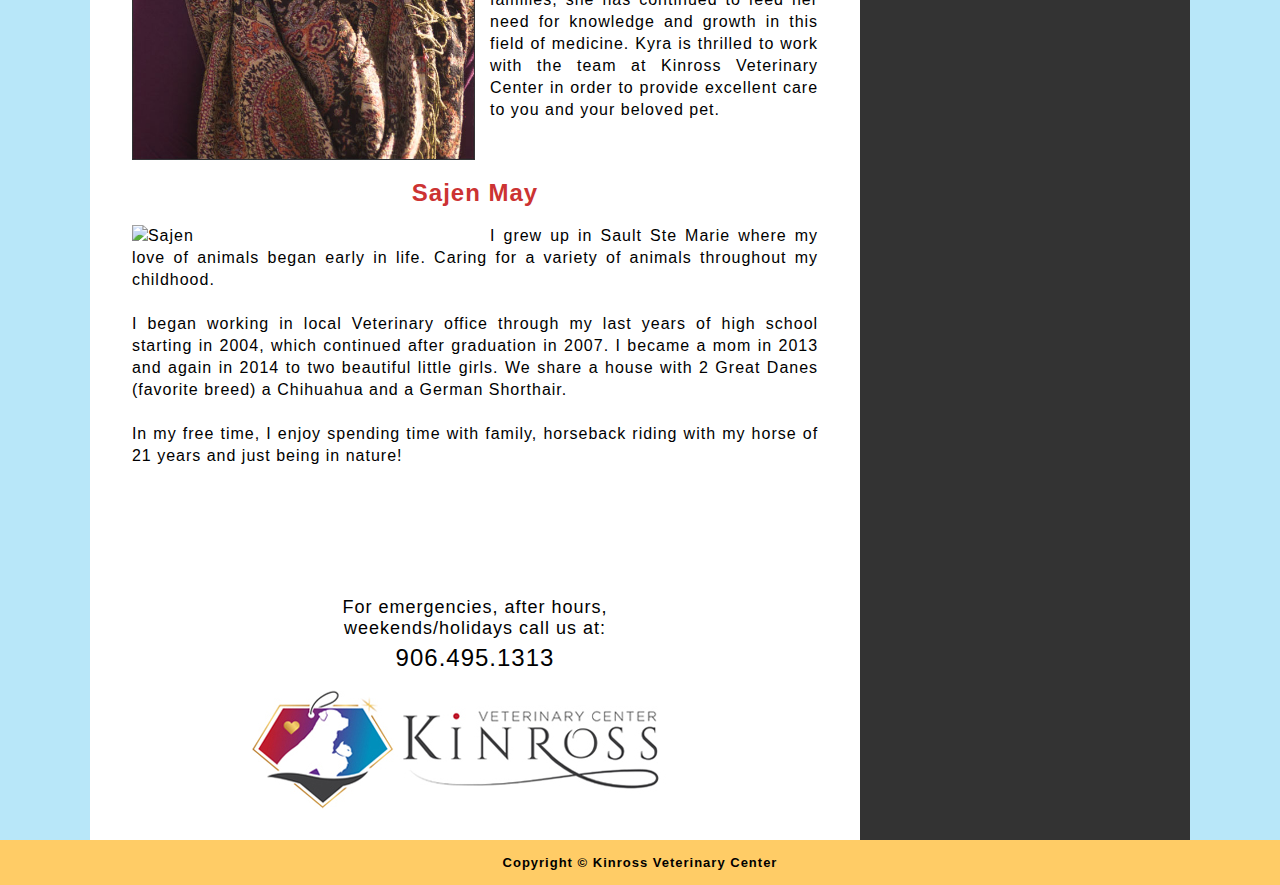
==== commit 7af49b7e: "Add files via upload" ====
--- a/aboutus.html
+++ b/aboutus.html
@@ -96,7 +96,7 @@
        	  <div class="bio">
 			<h1>Sajen May</h1>
 			<p>&nbsp;</p>
-			<p class="main"><img src="assets/gfx/biopics/SajenMayBio.jpg" alt="Sajen" class="bioimage" /><p class="main">I grew up in Sault Ste Marie where my love of animals began early in life. Caring for a variety of animals throughout my childhood.</p>
+			<p class="main"><img src="assets/gfx/biopics/SajenMayBio.JPG" alt="Sajen" class="bioimage" /><p class="main">I grew up in Sault Ste Marie where my love of animals began early in life. Caring for a variety of animals throughout my childhood.</p>
                     	<p class="main">&nbsp;</p>
    <p class="main">I began working in local Veterinary office through my last years of high school starting in 2004, which continued after graduation in 2007. I became a mom in 2013 and again in 2014 to two beautiful little girls. We share a house with 2 Great Danes (favorite breed) a Chihuahua and a German Shorthair.</p>
            	<p class="main">&nbsp;</p>
